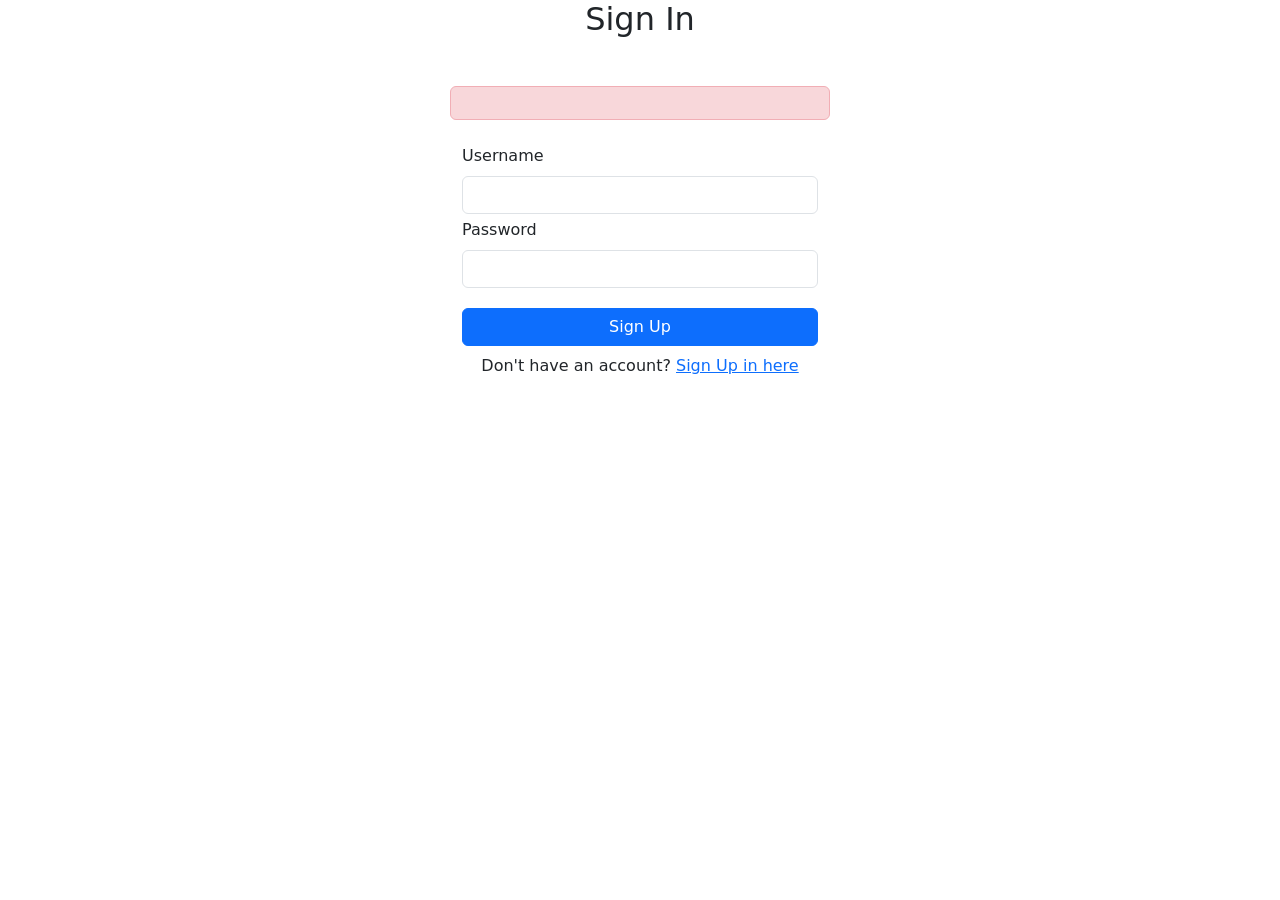
==== src/main/webapp/WEB-INF/templates/login.html @ 4049c6c2 "refactor of controllers, login functionality, and redirect to the main weather page." ====
<!DOCTYPE html>
<!-- saved from url=(0067)https://zhukovsd.github.io/weather-viewer-html-layouts/sign-up.html -->
<html lang="en" xmlns:th="http://www.thymeleaf.org">
<div id="in-page-channel-node-id" data-channel-name="in_page_channel_8dnI-5"></div>
<head>
    <meta http-equiv="Content-Type" content="text/html; charset=UTF-8">

    <title>Weather Viewer – Sign In</title>
    <link href="https://cdn.jsdelivr.net/npm/bootstrap@5.3.0/dist/css/bootstrap.min.css" rel="stylesheet">
    <link th:href="@{/css/style.css}" rel="stylesheet">
    </style>
<body>

<div class="container">
    <div class="row justify-content-center">
        <div class="col-6">
            <div class="weather-logo"></div>
        </div>
    </div>


    <div class="row justify-content-center">
        <div class="col-12 col-lg-4 col-md-6 col-sm-12">
            <h2 class="text-center mb-5">Sign In</h2>
            <div class="alert alert-danger row justify-content-center"
                 role="alert" th:if="${incorrectLoginDataError != null}"
                 th:text="${incorrectLoginDataError}"
            ></div>
            <form th:action="@{/login}" method="post" class="mt-4">
                <div class="mb-3">
                    <label for="username" class="form-label">Username</label>
                    <input type="text" class="form-control" id="username" name="username" required=""
                           value="">
                    <div th:if="${usernameError != null}" th:text="${usernameError}"
                         class="form-text text-danger">
                    </div>
                    <div class="mb-3">
                        <label for="password" class="form-label">Password</label>
                        <input type="password" class="form-control" id="password" name="password"
                               required=""
                               value="">
                        <div th:if="${passwordError != null}" th:text="${passwordError}"
                             class="form-text text-danger">
                        </div>
                        <div class="mb-3">
                            <input type="hidden" name="redirect_to" value="http://localhost/">

                            <button type="submit" class="btn btn-primary w-100 mt-3">Sign Up</button>
                            <p class="mt-2 text-center">Don't have an account? <a
                                    href="/register">Sign Up
                                in here</a></p>
            </form>
        </div>
    </div>
</div>
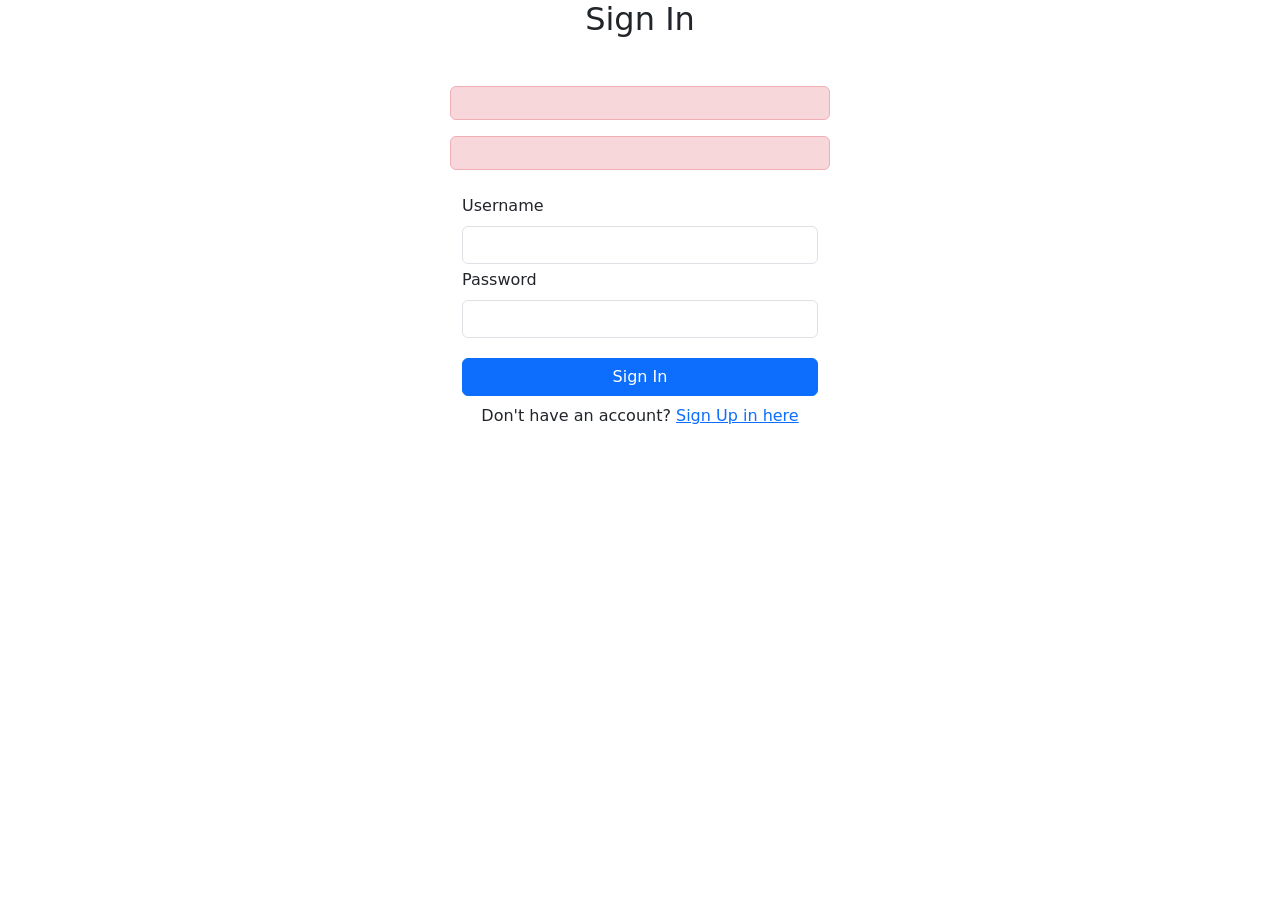
==== commit f3dc69ce: "create user session create and check functionality with interceptor" ====
--- a/src/main/webapp/WEB-INF/templates/login.html
+++ b/src/main/webapp/WEB-INF/templates/login.html
@@ -26,6 +26,10 @@
                  role="alert" th:if="${incorrectLoginDataError != null}"
                  th:text="${incorrectLoginDataError}"
             ></div>
+            <div class="alert alert-danger row justify-content-center"
+                 role="alert" th:if="${notAuthorizedError != null}"
+                 th:text="${notAuthorizedError}"
+            ></div>
             <form th:action="@{/login}" method="post" class="mt-4">
                 <div class="mb-3">
                     <label for="username" class="form-label">Username</label>
@@ -45,7 +49,7 @@
                         <div class="mb-3">
                             <input type="hidden" name="redirect_to" value="http://localhost/">
 
-                            <button type="submit" class="btn btn-primary w-100 mt-3">Sign Up</button>
+                            <button type="submit" class="btn btn-primary w-100 mt-3">Sign In</button>
                             <p class="mt-2 text-center">Don't have an account? <a
                                     href="/register">Sign Up
                                 in here</a></p>
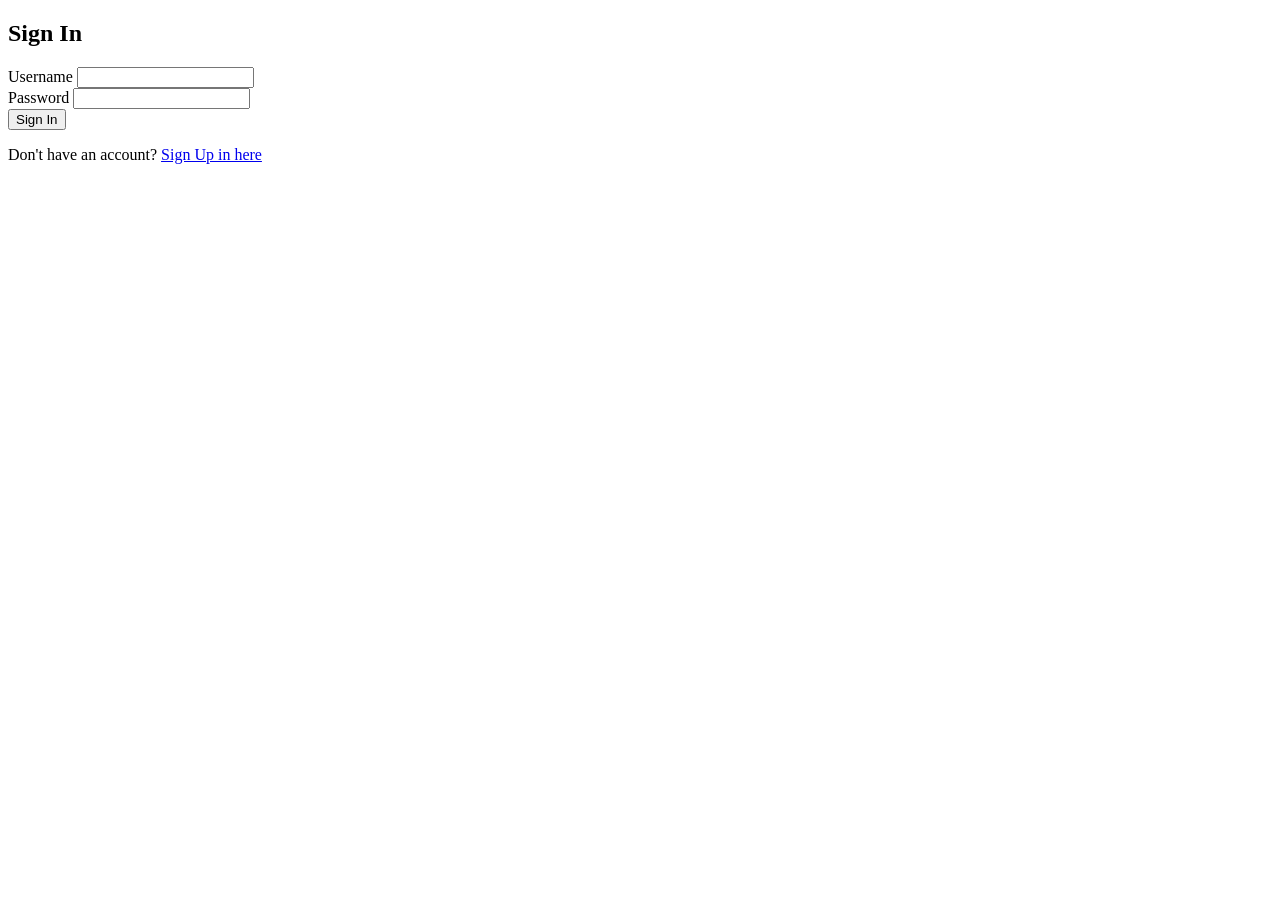
==== commit cde55773: "added bootstrap.min.css in project" ====
--- a/src/main/webapp/WEB-INF/templates/login.html
+++ b/src/main/webapp/WEB-INF/templates/login.html
@@ -4,11 +4,10 @@
 <div id="in-page-channel-node-id" data-channel-name="in_page_channel_8dnI-5"></div>
 <head>
     <meta http-equiv="Content-Type" content="text/html; charset=UTF-8">
-
     <title>Weather Viewer – Sign In</title>
-    <link href="https://cdn.jsdelivr.net/npm/bootstrap@5.3.0/dist/css/bootstrap.min.css" rel="stylesheet">
+    <link th:href="@{/css/bootstrap.min.css}" rel="stylesheet">
     <link th:href="@{/css/style.css}" rel="stylesheet">
-    </style>
+</head>
 <body>
 
 <div class="container">
